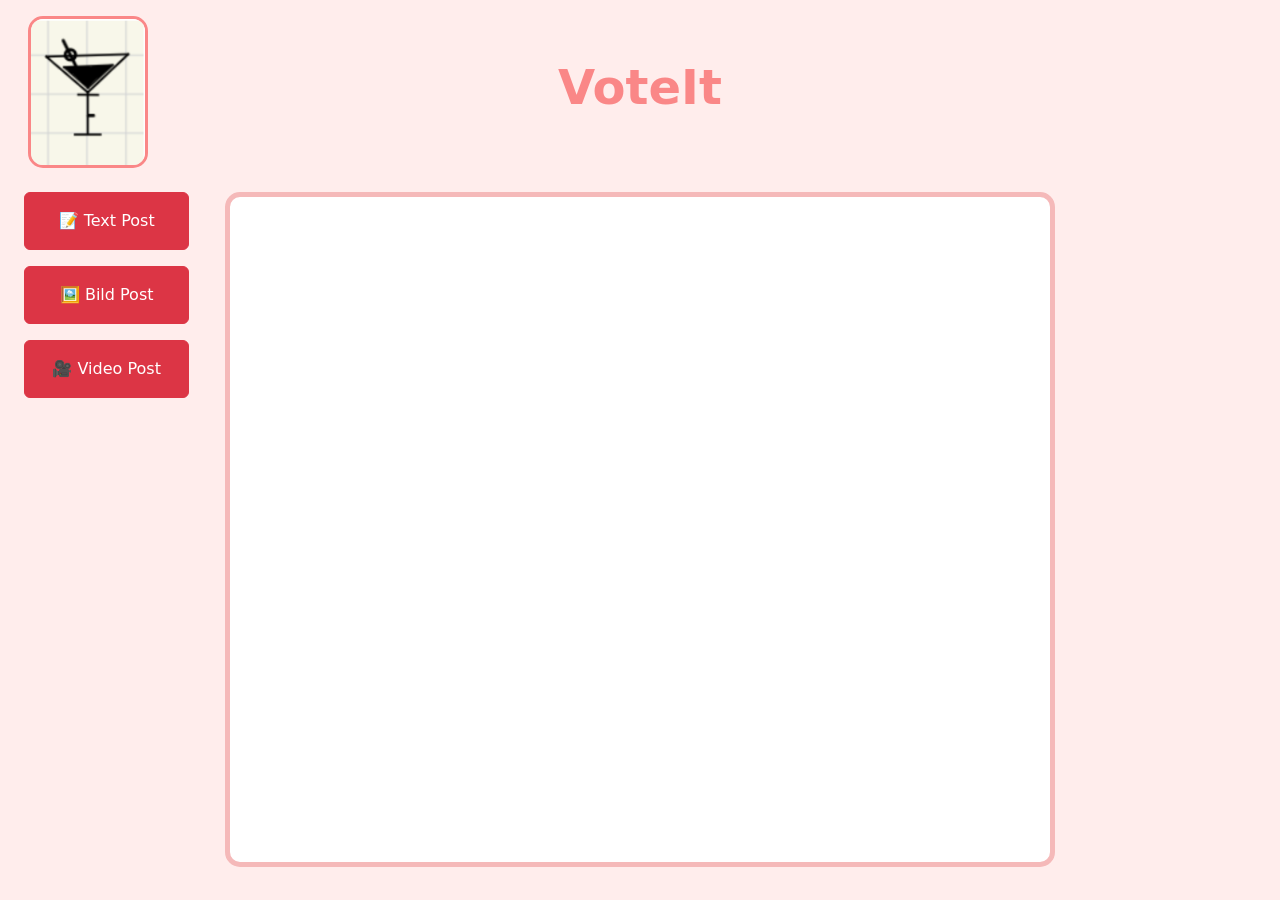
==== index.html @ df964443 "Initialer sauberer Stand" ====
<!DOCTYPE html>
<html>
<head>
    <meta charset="UTF-8">
    <link href="https://cdn.jsdelivr.net/npm/bootstrap@5.3.2/dist/css/bootstrap.min.css" rel="stylesheet">
    <style>
        .save{ background-color: rgb(250, 135, 135); cursor: pointer; border-radius: 15px; border: none; padding: 10px; color: white; font-weight: bold; }
        .modal { display: none; position: fixed; top: 0; left: 0; width: 100%; height: 100%; background-color: rgba(0,0,0,0.5); justify-content: center; align-items: center; z-index: 1000; }
        .modal-content { background: rgb(254, 220, 219); width: 500px; padding: 20px; border-radius: 20px; position: relative; }
        .close { position: absolute; top: 10px; right: 15px; cursor: pointer; font-size: 20px; }
        .dynamic-div { padding: 15px; margin: 10px 0; background-color: white; border: 5px solid rgb(245, 185, 185); border-radius: 15px; }
        .post-media { max-width: 100%; border-radius: 15px; display: block; margin: 10px 0; }
        #logo-container img { width: 120px; border-radius: 15px; border: 3px solid rgb(250, 135, 135); }
    </style>
</head>
<body style="background-color: rgb(255, 237, 236);">
    <div class="container-fluid">
        <div class="row p-3 align-items-center">
            <div class="col-2" id="logo-container"><img src="/logo.png" alt="Logo"></div>
            <div class="col-8 text-center"><h1 style="font-weight: bold; font-size: 300%; color: rgb(250, 135, 135);">VoteIt</h1></div>
        </div>
        <div class="row mt-2">
            <div class="col-2 d-flex flex-column gap-3 px-4">
                <button class="btn btn-danger py-3" onclick="openModal('TEXT')">📝 Text Post</button>
                <button class="btn btn-danger py-3" onclick="openModal('IMAGE')">🖼️ Bild Post</button>
                <button class="btn btn-danger py-3" onclick="openModal('VIDEO')">🎥 Video Post</button>
            </div>
            <div class="col-8">
                <div id="timeline-container" style="height: 75vh; overflow-y: auto; background: white; padding: 20px; border-radius: 15px; border: 5px solid rgb(245, 185, 185);">
                    <div id="timeline"></div>
                </div>
            </div>
        </div>
    </div>

    <div id="modal" class="modal">
        <div class="modal-content">
            <span class="close" onclick="closeModal()">&times;</span>
            <h2 id="modalTitle">Beitrag erstellen</h2>
            <input class="form-control mb-2" id="caption" placeholder="Deine Nachricht..." maxlength="50">
            <div id="fileArea" style="display:none;"><input type="file" id="mediaFile" class="form-control mb-2"></div>
            <button class="save w-100" onclick="upload()">Veröffentlichen</button>
        </div>
    </div>

    <script>
        let mode = 'TEXT';
        function openModal(m) {
            mode = m;
            document.getElementById("modal").style.display = "flex";
            document.getElementById("modalTitle").innerText = m === 'TEXT' ? "Text teilen" : (m === 'IMAGE' ? "Bild hochladen" : "Video teilen");
            document.getElementById("fileArea").style.display = m === 'TEXT' ? 'none' : 'block';
        }
        function closeModal() { document.getElementById("modal").style.display = "none"; }

        function loadTimeline() {
            fetch('/main').then(r => r.json()).then(data => {
                const tl = document.getElementById("timeline");
                tl.innerHTML = "";
                data.reverse().forEach(post => {
                    const div = document.createElement("div");
                    div.className = "dynamic-div";
                    
                    // Videologik-Check: Endet der Pfad auf .mp4?
                    let media = "";
                    if (post.BildPfad && post.BildPfad !== 'null') {
                        if (post.BildPfad.toLowerCase().endsWith(".mp4")) {
                            media = `<video class="post-media" src="${post.BildPfad}" controls muted autoplay loop></video>`;
                        } else {
                            media = `<img class="post-media" src="${post.BildPfad}">`;
                        }
                    }

                    div.innerHTML = `
                        <h4>${post.Beschreibung}</h4>
                        ${media}
                        <div class="mt-2">
                            <button class="btn btn-sm btn-outline-danger" onclick="doLike(${post.Bild_ID})">❤️ ${post.Likes || 0}</button>
                            <button class="btn btn-sm btn-outline-primary ms-2" onclick="doEdit(${post.Bild_ID})">✏️ Bearbeiten</button>
                            <button class="btn btn-sm btn-outline-secondary ms-2" onclick="doDelete(${post.Bild_ID})">🪣</button>
                            <small class="text-muted ms-3">${post.Erstelldatum}</small>
                        </div>
                    `;
                    tl.appendChild(div);
                });
            });
        }

        function upload() {
            const formData = new FormData();
            formData.append("caption", document.getElementById("caption").value);
            const file = document.getElementById("mediaFile").files[0];
            if (mode !== 'TEXT' && file) {
                formData.append("file", file);
            }
            fetch('/main', { method: 'POST', body: formData }).then(() => {
                closeModal();
                loadTimeline();
            });
        }

        function doEdit(id) {
            const newCap = prompt("Neue Beschreibung eingeben (max 50 Zeichen):");
            if (newCap) fetch(`/update?id=${id}`, { method: 'POST', body: newCap }).then(() => loadTimeline());
        }

        function doLike(id) { fetch(`/like?id=${id}`, { method: 'POST' }).then(() => loadTimeline()); }
        function doDelete(id) { if(confirm("Diesen Beitrag wirklich löschen?")) fetch(`/delete?id=${id}`, { method: 'POST' }).then(() => loadTimeline()); }

        window.onload = loadTimeline;
    </script>
</body>
</html>
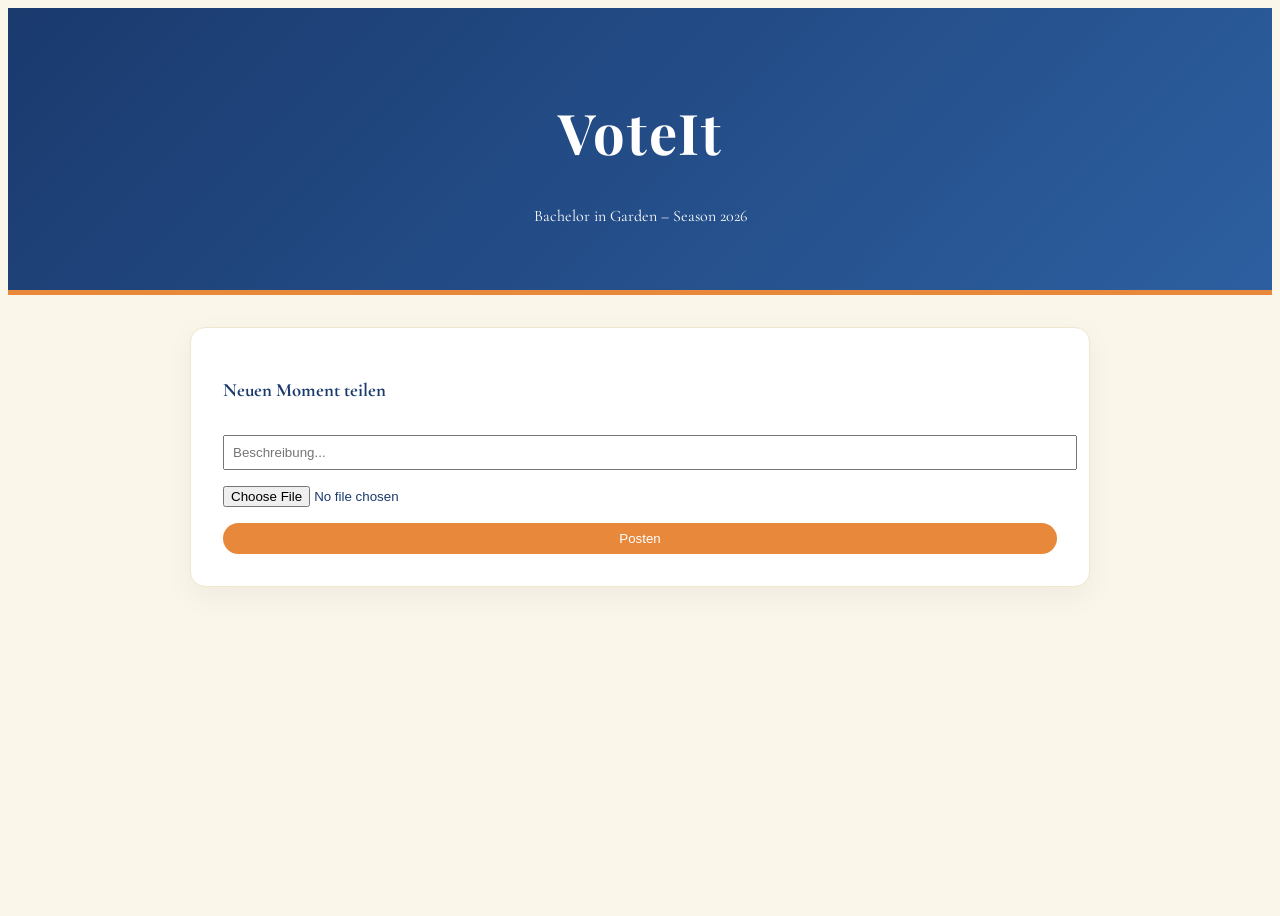
==== commit a9ad7835: "feat: neues Frontend Design und Docker-Fixes" ====
--- a/index.html
+++ b/index.html
@@ -1,84 +1,150 @@
 <!DOCTYPE html>
-<html>
+<html lang="de">
 <head>
     <meta charset="UTF-8">
-    <link href="https://cdn.jsdelivr.net/npm/bootstrap@5.3.2/dist/css/bootstrap.min.css" rel="stylesheet">
+    <meta name="viewport" content="width=device-width, initial-scale=1.0">
+    <title>VoteIt – Bachelor in Garden</title>
+    <link href="https://fonts.googleapis.com/css2?family=Playfair+Display:ital,wght@0,400;0,700;1,400;1,600&family=Cormorant+Garamond:ital,wght@0,300;0,400;0,600;1,400&display=swap" rel="stylesheet">
+    <link href="https://cdn.jsdelivr.net/npm/bootstrap-icons@1.11.3/font/bootstrap-icons.min.css" rel="stylesheet">
     <style>
-        .save{ background-color: rgb(250, 135, 135); cursor: pointer; border-radius: 15px; border: none; padding: 10px; color: white; font-weight: bold; }
-        .modal { display: none; position: fixed; top: 0; left: 0; width: 100%; height: 100%; background-color: rgba(0,0,0,0.5); justify-content: center; align-items: center; z-index: 1000; }
-        .modal-content { background: rgb(254, 220, 219); width: 500px; padding: 20px; border-radius: 20px; position: relative; }
-        .close { position: absolute; top: 10px; right: 15px; cursor: pointer; font-size: 20px; }
-        .dynamic-div { padding: 15px; margin: 10px 0; background-color: white; border: 5px solid rgb(245, 185, 185); border-radius: 15px; }
-        .post-media { max-width: 100%; border-radius: 15px; display: block; margin: 10px 0; }
-        #logo-container img { width: 120px; border-radius: 15px; border: 3px solid rgb(250, 135, 135); }
+        :root {
+            --cream: #faf6e9;
+            --cream-dark: #f0e8cc;
+            --blue: #1a3a6e;
+            --blue-mid: #2d5fa0;
+            --blue-light: #7a9fd4;
+            --blue-pale: #c8d8ee;
+            --accent-orange: #e8883a;
+            --accent-pink: #e0607a;
+            --accent-green: #4a7c59;
+        }
+
+        body {
+            background: var(--cream);
+            color: var(--blue);
+            font-family: 'Cormorant Garamond', serif;
+            min-height: 100vh;
+        }
+
+        header {
+            background: linear-gradient(135deg, var(--blue), var(--blue-mid));
+            color: white;
+            padding: 3rem 1rem;
+            text-align: center;
+            border-bottom: 5px solid var(--accent-orange);
+        }
+
+        h1 {
+            font-family: 'Playfair Display', serif;
+            font-size: 3.5rem;
+            letter-spacing: 2px;
+            font-weight: 700;
+        }
+
+        .container {
+            max-width: 900px;
+            margin: 2rem auto;
+            padding: 0 1rem;
+        }
+
+        .upload-section {
+            background: white;
+            padding: 2rem;
+            border-radius: 15px;
+            box-shadow: 0 10px 30px rgba(0,0,0,0.05);
+            margin-bottom: 3rem;
+            border: 1px solid var(--cream-dark);
+        }
+
+        .post-card {
+            background: white;
+            margin-bottom: 2rem;
+            border-radius: 4px;
+            box-shadow: 5px 5px 20px rgba(0,0,0,0.05);
+            padding: 1.5rem;
+            border-left: 8px solid var(--blue-light);
+            position: relative;
+        }
+
+        .post-card img, .post-card video {
+            width: 100%;
+            border-radius: 4px;
+            margin-bottom: 1rem;
+        }
+
+        .btn-vote {
+            background: var(--accent-orange);
+            color: white;
+            border: none;
+            padding: 0.5rem 1rem;
+            border-radius: 20px;
+            cursor: pointer;
+            transition: transform 0.2s;
+        }
+
+        .btn-vote:hover { transform: scale(1.05); }
+
+        .action-btn {
+            background: none;
+            border: 1px solid var(--blue-pale);
+            padding: 0.3rem 0.8rem;
+            border-radius: 4px;
+            font-size: 0.9rem;
+            margin-right: 0.5rem;
+            cursor: pointer;
+        }
+
+        .btn-delete { color: var(--accent-pink); border-color: var(--accent-pink); }
     </style>
 </head>
-<body style="background-color: rgb(255, 237, 236);">
-    <div class="container-fluid">
-        <div class="row p-3 align-items-center">
-            <div class="col-2" id="logo-container"><img src="/logo.png" alt="Logo"></div>
-            <div class="col-8 text-center"><h1 style="font-weight: bold; font-size: 300%; color: rgb(250, 135, 135);">VoteIt</h1></div>
+<body>
+
+    <header>
+        <h1>VoteIt</h1>
+        <p>Bachelor in Garden – Season 2026</p>
+    </header>
+
+    <div class="container">
+        <div class="upload-section">
+            <h3>Neuen Moment teilen</h3>
+            <input type="text" id="caption" placeholder="Beschreibung..." style="width: 100%; padding: 0.5rem; margin: 1rem 0;">
+            <input type="file" id="mediaFile" accept="image/*,video/*" style="margin-bottom: 1rem;">
+            <button onclick="upload()" class="btn-vote" style="width: 100%;">Posten</button>
         </div>
-        <div class="row mt-2">
-            <div class="col-2 d-flex flex-column gap-3 px-4">
-                <button class="btn btn-danger py-3" onclick="openModal('TEXT')">📝 Text Post</button>
-                <button class="btn btn-danger py-3" onclick="openModal('IMAGE')">🖼️ Bild Post</button>
-                <button class="btn btn-danger py-3" onclick="openModal('VIDEO')">🎥 Video Post</button>
-            </div>
-            <div class="col-8">
-                <div id="timeline-container" style="height: 75vh; overflow-y: auto; background: white; padding: 20px; border-radius: 15px; border: 5px solid rgb(245, 185, 185);">
-                    <div id="timeline"></div>
-                </div>
-            </div>
-        </div>
-    </div>
 
-    <div id="modal" class="modal">
-        <div class="modal-content">
-            <span class="close" onclick="closeModal()">&times;</span>
-            <h2 id="modalTitle">Beitrag erstellen</h2>
-            <input class="form-control mb-2" id="caption" placeholder="Deine Nachricht..." maxlength="50">
-            <div id="fileArea" style="display:none;"><input type="file" id="mediaFile" class="form-control mb-2"></div>
-            <button class="save w-100" onclick="upload()">Veröffentlichen</button>
-        </div>
+        <div id="timeline"></div>
     </div>
 
     <script>
-        let mode = 'TEXT';
-        function openModal(m) {
-            mode = m;
-            document.getElementById("modal").style.display = "flex";
-            document.getElementById("modalTitle").innerText = m === 'TEXT' ? "Text teilen" : (m === 'IMAGE' ? "Bild hochladen" : "Video teilen");
-            document.getElementById("fileArea").style.display = m === 'TEXT' ? 'none' : 'block';
-        }
-        function closeModal() { document.getElementById("modal").style.display = "none"; }
-
         function loadTimeline() {
-            fetch('/main').then(r => r.json()).then(data => {
-                const tl = document.getElementById("timeline");
-                tl.innerHTML = "";
-                data.reverse().forEach(post => {
-                    const div = document.createElement("div");
-                    div.className = "dynamic-div";
+            fetch('/main').then(res => res.json()).then(posts => {
+                const tl = document.getElementById('timeline');
+                tl.innerHTML = '';
+                posts.forEach(post => {
+                    const div = document.createElement('div');
+                    div.className = 'post-card';
                     
-                    // Videologik-Check: Endet der Pfad auf .mp4?
-                    let media = "";
-                    if (post.BildPfad && post.BildPfad !== 'null') {
-                        if (post.BildPfad.toLowerCase().endsWith(".mp4")) {
-                            media = `<video class="post-media" src="${post.BildPfad}" controls muted autoplay loop></video>`;
+                    let mediaHtml = '';
+                    if (post.imagePath) {
+                        if (post.imagePath.endsWith('.mp4')) {
+                            mediaHtml = `<video controls src="${post.imagePath}"></video>`;
                         } else {
-                            media = `<img class="post-media" src="${post.BildPfad}">`;
+                            mediaHtml = `<img src="${post.imagePath}" alt="Post Image">`;
                         }
                     }
 
                     div.innerHTML = `
-                        <h4>${post.Beschreibung}</h4>
-                        ${media}
-                        <div class="mt-2">
-                            <button class="btn btn-sm btn-outline-danger" onclick="doLike(${post.Bild_ID})">❤️ ${post.Likes || 0}</button>
-                            <button class="btn btn-sm btn-outline-primary ms-2" onclick="doEdit(${post.Bild_ID})">✏️ Bearbeiten</button>
-                            <button class="btn btn-sm btn-outline-secondary ms-2" onclick="doDelete(${post.Bild_ID})">🪣</button>
-                            <small class="text-muted ms-3">${post.Erstelldatum}</small>
+                        ${mediaHtml}
+                        <h2 style="font-family: 'Playfair Display'">${post.caption}</h2>
+                        <div style="margin-top: 1rem; display: flex; align-items: center; justify-content: space-between;">
+                            <div>
+                                <button class="btn-vote" onclick="doLike(${post.id})">
+                                    <i class="bi bi-heart-fill"></i> ${post.likes}
+                                </button>
+                                <button class="action-btn" onclick="doEdit(${post.id})">Bearbeiten</button>
+                                <button class="action-btn btn-delete" onclick="doDelete(${post.id})">Löschen</button>
+                            </div>
+                            <small class="post-date" style="color: #999;">${post.date}</small>
                         </div>
                     `;
                     tl.appendChild(div);
@@ -90,22 +156,22 @@
             const formData = new FormData();
             formData.append("caption", document.getElementById("caption").value);
             const file = document.getElementById("mediaFile").files[0];
-            if (mode !== 'TEXT' && file) {
-                formData.append("file", file);
-            }
+            if (file) formData.append("file", file);
+            
             fetch('/main', { method: 'POST', body: formData }).then(() => {
-                closeModal();
+                document.getElementById("caption").value = '';
+                document.getElementById("mediaFile").value = '';
                 loadTimeline();
             });
         }
 
         function doEdit(id) {
-            const newCap = prompt("Neue Beschreibung eingeben (max 50 Zeichen):");
+            const newCap = prompt("Neue Beschreibung eingeben:");
             if (newCap) fetch(`/update?id=${id}`, { method: 'POST', body: newCap }).then(() => loadTimeline());
         }
 
         function doLike(id) { fetch(`/like?id=${id}`, { method: 'POST' }).then(() => loadTimeline()); }
-        function doDelete(id) { if(confirm("Diesen Beitrag wirklich löschen?")) fetch(`/delete?id=${id}`, { method: 'POST' }).then(() => loadTimeline()); }
+        function doDelete(id) { if (confirm("Löschen?")) fetch(`/delete?id=${id}`, { method: 'POST' }).then(() => loadTimeline()); }
 
         window.onload = loadTimeline;
     </script>
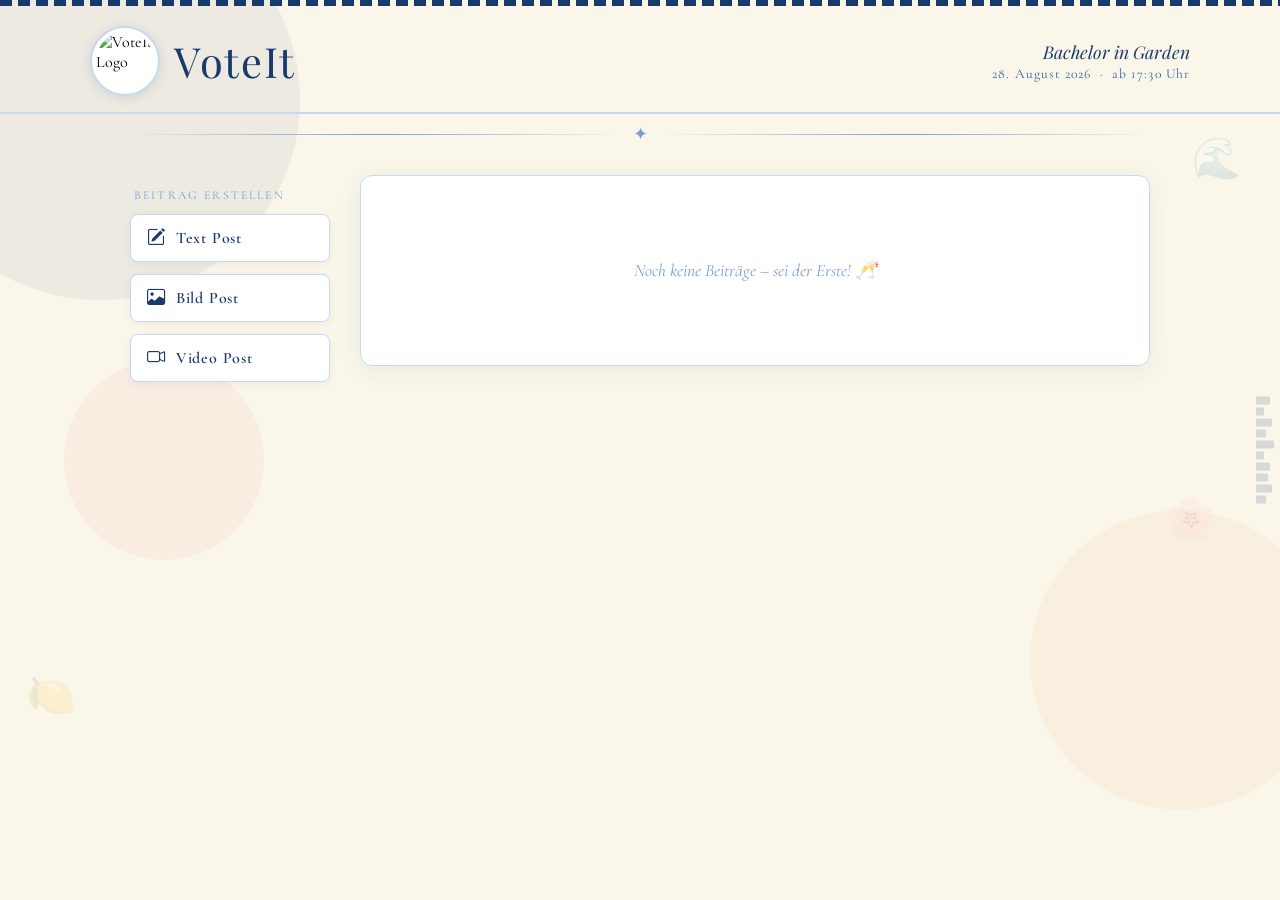
==== commit b8d4f44f: "style: Aktualisierte Version des Bachelor in Garden Frontends integriert" ====
--- a/index.html
+++ b/index.html
@@ -19,136 +19,539 @@
             --accent-green: #4a7c59;
         }
 
+        * { margin: 0; padding: 0; box-sizing: border-box; }
+
         body {
+            background-color: var(--cream);
+            font-family: 'Cormorant Garamond', serif;
+            min-height: 100vh;
+            position: relative;
+            overflow-x: hidden;
+        }
+
+        /* Decorative border top */
+        body::before {
+            content: '';
+            display: block;
+            height: 6px;
+            background: repeating-linear-gradient(90deg, var(--blue) 0px, var(--blue) 12px, var(--cream) 12px, var(--cream) 18px);
+        }
+
+        /* Watercolor background blobs */
+        .bg-blob {
+            position: fixed;
+            border-radius: 50%;
+            opacity: 0.06;
+            pointer-events: none;
+            z-index: 0;
+        }
+        .bg-blob-1 { width: 400px; height: 400px; background: var(--blue); top: -100px; left: -100px; }
+        .bg-blob-2 { width: 300px; height: 300px; background: var(--accent-orange); bottom: 10%; right: -50px; }
+        .bg-blob-3 { width: 200px; height: 200px; background: var(--accent-pink); top: 40%; left: 5%; }
+
+        /* Header */
+        header {
+            position: relative;
+            z-index: 10;
+            padding: 20px 40px 0;
+            border-bottom: 2px solid var(--blue-pale);
+        }
+
+        .header-inner {
+            display: flex;
+            align-items: center;
+            justify-content: space-between;
+            max-width: 1100px;
+            margin: 0 auto;
+            padding-bottom: 16px;
+        }
+
+        .logo-wrap {
+            display: flex;
+            align-items: center;
+            gap: 14px;
+        }
+
+        .logo-wrap img {
+            width: 70px;
+            height: 70px;
+            object-fit: contain;
+            border-radius: 50%;
+            border: 2px solid var(--blue-pale);
+            background: white;
+            padding: 4px;
+            box-shadow: 0 2px 12px rgba(26,58,110,0.12);
+        }
+
+        .brand-name {
+            font-family: 'Playfair Display', serif;
+            font-size: 2.6rem;
+            color: var(--blue);
+            letter-spacing: 0.04em;
+            line-height: 1;
+        }
+
+        .brand-sub {
+            font-family: 'Cormorant Garamond', serif;
+            font-style: italic;
+            font-size: 1rem;
+            color: var(--blue-mid);
+            letter-spacing: 0.1em;
+            margin-top: 2px;
+        }
+
+        /* Event badge */
+        .event-badge {
+            text-align: right;
+            font-family: 'Cormorant Garamond', serif;
+        }
+        .event-badge .event-title {
+            font-family: 'Playfair Display', serif;
+            font-size: 1.1rem;
+            font-style: italic;
+            color: var(--blue);
+        }
+        .event-badge .event-details {
+            font-size: 0.85rem;
+            color: var(--blue-mid);
+            letter-spacing: 0.08em;
+            margin-top: 2px;
+        }
+
+        /* Decorative divider */
+        .divider {
+            display: flex;
+            align-items: center;
+            gap: 12px;
+            padding: 10px 40px;
+            max-width: 1100px;
+            margin: 0 auto;
+        }
+        .divider::before, .divider::after {
+            content: '';
+            flex: 1;
+            height: 1px;
+            background: linear-gradient(90deg, transparent, var(--blue-light), transparent);
+        }
+        .divider-icon { color: var(--blue-light); font-size: 1.1rem; }
+
+        /* Main layout */
+        .main-container {
+            max-width: 1100px;
+            margin: 0 auto;
+            padding: 20px 40px 40px;
+            display: grid;
+            grid-template-columns: 200px 1fr;
+            gap: 30px;
+            position: relative;
+            z-index: 1;
+        }
+
+        /* Sidebar */
+        .sidebar {
+            display: flex;
+            flex-direction: column;
+            gap: 12px;
+            padding-top: 5px;
+        }
+
+        .post-btn {
+            background: white;
+            border: 1.5px solid var(--blue-pale);
+            color: var(--blue);
+            font-family: 'Cormorant Garamond', serif;
+            font-size: 1rem;
+            font-weight: 600;
+            letter-spacing: 0.05em;
+            padding: 12px 16px;
+            border-radius: 8px;
+            cursor: pointer;
+            text-align: left;
+            transition: all 0.25s ease;
+            box-shadow: 0 2px 8px rgba(26,58,110,0.06);
+            display: flex;
+            align-items: center;
+            gap: 10px;
+        }
+
+        .post-btn:hover {
+            background: var(--blue);
+            color: white;
+            border-color: var(--blue);
+            transform: translateY(-1px);
+            box-shadow: 0 4px 16px rgba(26,58,110,0.18);
+        }
+
+        .post-btn .btn-icon {
+            font-size: 1.15rem;
+            color: var(--blue);
+            transition: color 0.25s;
+        }
+        .post-btn:hover .btn-icon { color: white; }
+
+        .sidebar-label {
+            font-family: 'Cormorant Garamond', serif;
+            font-size: 0.75rem;
+            letter-spacing: 0.18em;
+            text-transform: uppercase;
+            color: var(--blue-light);
+            padding: 0 4px;
+            margin-top: 8px;
+        }
+
+        /* Timeline */
+        .timeline-wrap {
+            background: white;
+            border-radius: 12px;
+            border: 1.5px solid var(--blue-pale);
+            padding: 24px;
+            max-height: 78vh;
+            overflow-y: auto;
+            box-shadow: 0 4px 24px rgba(26,58,110,0.07);
+        }
+
+        .timeline-wrap::-webkit-scrollbar { width: 5px; }
+        .timeline-wrap::-webkit-scrollbar-track { background: var(--cream); }
+        .timeline-wrap::-webkit-scrollbar-thumb { background: var(--blue-pale); border-radius: 3px; }
+
+        .timeline-empty {
+            text-align: center;
+            padding: 60px 20px;
+            color: var(--blue-light);
+            font-style: italic;
+            font-size: 1.1rem;
+        }
+
+        /* Post cards */
+        .post-card {
+            border: 1.5px solid var(--blue-pale);
+            border-radius: 10px;
+            padding: 18px 20px;
+            margin-bottom: 16px;
             background: var(--cream);
-            color: var(--blue);
-            font-family: 'Cormorant Garamond', serif;
-            min-height: 100vh;
-        }
-
-        header {
-            background: linear-gradient(135deg, var(--blue), var(--blue-mid));
-            color: white;
-            padding: 3rem 1rem;
-            text-align: center;
-            border-bottom: 5px solid var(--accent-orange);
-        }
-
-        h1 {
+            position: relative;
+            transition: box-shadow 0.2s;
+            animation: fadeSlideIn 0.4s ease forwards;
+        }
+
+        @keyframes fadeSlideIn {
+            from { opacity: 0; transform: translateY(12px); }
+            to { opacity: 1; transform: translateY(0); }
+        }
+
+        .post-card:hover { box-shadow: 0 4px 18px rgba(26,58,110,0.1); }
+
+        .post-card h4 {
             font-family: 'Playfair Display', serif;
-            font-size: 3.5rem;
-            letter-spacing: 2px;
-            font-weight: 700;
-        }
-
-        .container {
-            max-width: 900px;
-            margin: 2rem auto;
-            padding: 0 1rem;
-        }
-
-        .upload-section {
+            font-size: 1.1rem;
+            color: var(--blue);
+            margin-bottom: 10px;
+            line-height: 1.4;
+        }
+
+        .post-media {
+            max-width: 100%;
+            border-radius: 8px;
+            display: block;
+            margin: 10px 0;
+            border: 1px solid var(--blue-pale);
+        }
+
+        .post-actions {
+            display: flex;
+            align-items: center;
+            gap: 8px;
+            margin-top: 12px;
+            flex-wrap: wrap;
+        }
+
+        .action-btn {
+            font-family: 'Cormorant Garamond', serif;
+            font-size: 0.88rem;
+            font-weight: 600;
+            letter-spacing: 0.04em;
+            padding: 5px 14px;
+            border-radius: 20px;
+            cursor: pointer;
+            border: 1.5px solid;
+            background: transparent;
+            transition: all 0.2s;
+        }
+
+        .btn-like {
+            color: var(--accent-pink);
+            border-color: var(--accent-pink);
+        }
+        .btn-like:hover { background: var(--accent-pink); color: white; }
+
+        .btn-edit {
+            color: var(--blue-mid);
+            border-color: var(--blue-pale);
+        }
+        .btn-edit:hover { background: var(--blue-mid); color: white; border-color: var(--blue-mid); }
+
+        .btn-delete {
+            color: var(--blue-light);
+            border-color: var(--blue-pale);
+        }
+        .btn-delete:hover { background: #e57373; color: white; border-color: #e57373; }
+
+        .post-date {
+            font-size: 0.78rem;
+            color: var(--blue-light);
+            letter-spacing: 0.06em;
+            margin-left: auto;
+            font-style: italic;
+        }
+
+        /* Modal overlay */
+        .modal {
+            display: none;
+            position: fixed;
+            inset: 0;
+            background: rgba(26, 58, 110, 0.35);
+            backdrop-filter: blur(4px);
+            justify-content: center;
+            align-items: center;
+            z-index: 1000;
+        }
+
+        .modal.open { display: flex; }
+
+        .modal-box {
+            background: var(--cream);
+            width: 480px;
+            padding: 36px 32px 28px;
+            border-radius: 16px;
+            border: 1.5px solid var(--blue-pale);
+            position: relative;
+            box-shadow: 0 16px 60px rgba(26,58,110,0.2);
+            animation: modalIn 0.3s cubic-bezier(0.34,1.56,0.64,1);
+        }
+
+        @keyframes modalIn {
+            from { opacity: 0; transform: scale(0.9) translateY(20px); }
+            to { opacity: 1; transform: scale(1) translateY(0); }
+        }
+
+        .modal-close {
+            position: absolute;
+            top: 14px; right: 18px;
+            background: none; border: none;
+            font-size: 1.3rem;
+            color: var(--blue-light);
+            cursor: pointer;
+            line-height: 1;
+            transition: color 0.2s;
+        }
+        .modal-close:hover { color: var(--blue); }
+
+        .modal-title {
+            font-family: 'Playfair Display', serif;
+            font-size: 1.5rem;
+            color: var(--blue);
+            margin-bottom: 20px;
+            font-style: italic;
+        }
+
+        .modal-input {
+            width: 100%;
+            border: 1.5px solid var(--blue-pale);
+            border-radius: 8px;
+            padding: 10px 14px;
+            font-family: 'Cormorant Garamond', serif;
+            font-size: 1rem;
+            color: var(--blue);
             background: white;
-            padding: 2rem;
-            border-radius: 15px;
-            box-shadow: 0 10px 30px rgba(0,0,0,0.05);
-            margin-bottom: 3rem;
-            border: 1px solid var(--cream-dark);
-        }
-
-        .post-card {
-            background: white;
-            margin-bottom: 2rem;
-            border-radius: 4px;
-            box-shadow: 5px 5px 20px rgba(0,0,0,0.05);
-            padding: 1.5rem;
-            border-left: 8px solid var(--blue-light);
-            position: relative;
-        }
-
-        .post-card img, .post-card video {
+            margin-bottom: 12px;
+            outline: none;
+            transition: border-color 0.2s;
+        }
+        .modal-input:focus { border-color: var(--blue-mid); }
+        .modal-input::placeholder { color: var(--blue-light); font-style: italic; }
+
+        .modal-submit {
             width: 100%;
-            border-radius: 4px;
-            margin-bottom: 1rem;
-        }
-
-        .btn-vote {
-            background: var(--accent-orange);
+            background: var(--blue);
             color: white;
             border: none;
-            padding: 0.5rem 1rem;
-            border-radius: 20px;
+            padding: 13px;
+            border-radius: 8px;
+            font-family: 'Playfair Display', serif;
+            font-size: 1rem;
+            letter-spacing: 0.08em;
             cursor: pointer;
-            transition: transform 0.2s;
-        }
-
-        .btn-vote:hover { transform: scale(1.05); }
-
-        .action-btn {
-            background: none;
-            border: 1px solid var(--blue-pale);
-            padding: 0.3rem 0.8rem;
-            border-radius: 4px;
-            font-size: 0.9rem;
-            margin-right: 0.5rem;
-            cursor: pointer;
-        }
-
-        .btn-delete { color: var(--accent-pink); border-color: var(--accent-pink); }
+            margin-top: 8px;
+            transition: background 0.2s, transform 0.15s;
+        }
+        .modal-submit:hover { background: var(--blue-mid); transform: translateY(-1px); }
+
+        /* Decorative floating elements */
+        .deco {
+            position: fixed;
+            pointer-events: none;
+            z-index: 0;
+            opacity: 0.12;
+            font-size: 2.5rem;
+        }
+        .deco-1 { top: 15%; right: 3%; }
+        .deco-2 { bottom: 20%; left: 2%; }
+        .deco-3 { top: 55%; right: 5%; }
+
+        /* Stripe barcode decoration (from the ticket) */
+        .barcode-deco {
+            position: fixed;
+            right: 0;
+            top: 50%;
+            transform: translateY(-50%);
+            display: flex;
+            flex-direction: column;
+            gap: 3px;
+            padding: 10px 6px;
+            opacity: 0.15;
+            z-index: 0;
+        }
+        .barcode-deco span {
+            display: block;
+            height: 8px;
+            background: var(--blue);
+            border-radius: 1px;
+        }
     </style>
 </head>
 <body>
 
+    <!-- Background decorations -->
+    <div class="bg-blob bg-blob-1"></div>
+    <div class="bg-blob bg-blob-2"></div>
+    <div class="bg-blob bg-blob-3"></div>
+    <div class="deco deco-1">🌊</div>
+    <div class="deco deco-2">🍋</div>
+    <div class="deco deco-3">🌸</div>
+
+    <!-- Barcode stripes (from ticket aesthetic) -->
+    <div class="barcode-deco">
+        <span style="width:14px"></span>
+        <span style="width:8px"></span>
+        <span style="width:16px"></span>
+        <span style="width:10px"></span>
+        <span style="width:18px"></span>
+        <span style="width:8px"></span>
+        <span style="width:14px"></span>
+        <span style="width:12px"></span>
+        <span style="width:16px"></span>
+        <span style="width:10px"></span>
+    </div>
+
+    <!-- Header -->
     <header>
-        <h1>VoteIt</h1>
-        <p>Bachelor in Garden – Season 2026</p>
+        <div class="header-inner">
+            <div class="logo-wrap">
+                <img src="ICON.png" alt="VoteIt Logo">
+                <div>
+                    <div class="brand-name">VoteIt</div>
+                </div>
+            </div>
+            <div class="event-badge">
+                <div class="event-title">Bachelor in Garden</div>
+                <div class="event-details">28. August 2026 &nbsp;·&nbsp; ab 17:30 Uhr </div>
+            </div>
+        </div>
     </header>
 
-    <div class="container">
-        <div class="upload-section">
-            <h3>Neuen Moment teilen</h3>
-            <input type="text" id="caption" placeholder="Beschreibung..." style="width: 100%; padding: 0.5rem; margin: 1rem 0;">
-            <input type="file" id="mediaFile" accept="image/*,video/*" style="margin-bottom: 1rem;">
-            <button onclick="upload()" class="btn-vote" style="width: 100%;">Posten</button>
+    <div class="divider"><span class="divider-icon">✦</span></div>
+
+    <!-- Main -->
+    <div class="main-container">
+        <aside class="sidebar">
+            <div class="sidebar-label">Beitrag erstellen</div>
+            <button class="post-btn" onclick="openModal('TEXT')">
+                <i class="bi bi-pencil-square btn-icon"></i> Text Post
+            </button>
+            <button class="post-btn" onclick="openModal('IMAGE')">
+                <i class="bi bi-image btn-icon"></i> Bild Post
+            </button>
+            <button class="post-btn" onclick="openModal('VIDEO')">
+                <i class="bi bi-camera-video btn-icon"></i> Video Post
+            </button>
+        </aside>
+
+        <main>
+            <div class="timeline-wrap">
+                <div id="timeline">
+                    <div class="timeline-empty">Noch keine Beiträge – sei der Erste! 🥂</div>
+                </div>
+            </div>
+        </main>
+    </div>
+
+    <!-- Modal -->
+    <div id="modal" class="modal">
+        <div class="modal-box">
+            <button class="modal-close" onclick="closeModal()">✕</button>
+            <div class="modal-title" id="modalTitle">Beitrag erstellen</div>
+            <input class="modal-input" id="caption" placeholder="Deine Nachricht …" maxlength="50">
+            <div id="fileArea" style="display:none;">
+                <input type="file" id="mediaFile" class="modal-input">
+            </div>
+            <button class="modal-submit" onclick="upload()">Veröffentlichen</button>
         </div>
-
-        <div id="timeline"></div>
     </div>
 
     <script>
+        let mode = 'TEXT';
+
+        function openModal(m) {
+            mode = m;
+            document.getElementById("modal").classList.add("open");
+            const titles = { TEXT: "Text teilen", IMAGE: "Bild hochladen", VIDEO: "Video teilen" };
+            document.getElementById("modalTitle").innerText = titles[m];
+            document.getElementById("fileArea").style.display = m === 'TEXT' ? 'none' : 'block';
+        }
+
+        function closeModal() {
+            document.getElementById("modal").classList.remove("open");
+        }
+
+        document.getElementById("modal").addEventListener("click", function(e) {
+            if (e.target === this) closeModal();
+        });
+
         function loadTimeline() {
-            fetch('/main').then(res => res.json()).then(posts => {
-                const tl = document.getElementById('timeline');
-                tl.innerHTML = '';
-                posts.forEach(post => {
-                    const div = document.createElement('div');
-                    div.className = 'post-card';
-                    
-                    let mediaHtml = '';
-                    if (post.imagePath) {
-                        if (post.imagePath.endsWith('.mp4')) {
-                            mediaHtml = `<video controls src="${post.imagePath}"></video>`;
+            fetch('/main').then(r => r.json()).then(data => {
+                const tl = document.getElementById("timeline");
+                tl.innerHTML = "";
+                if (!data.length) {
+                    tl.innerHTML = '<div class="timeline-empty">Noch keine Beiträge – sei der Erste! 🥂</div>';
+                    return;
+                }
+                data.reverse().forEach(post => {
+                    const div = document.createElement("div");
+                    div.className = "post-card";
+
+                    let media = "";
+                    if (post.BildPfad && post.BildPfad !== 'null') {
+                        if (post.BildPfad.toLowerCase().endsWith(".mp4")) {
+                            media = `<video class="post-media" src="${post.BildPfad}" controls muted autoplay loop></video>`;
                         } else {
-                            mediaHtml = `<img src="${post.imagePath}" alt="Post Image">`;
+                            media = `<img class="post-media" src="${post.BildPfad}">`;
                         }
                     }
 
                     div.innerHTML = `
-                        ${mediaHtml}
-                        <h2 style="font-family: 'Playfair Display'">${post.caption}</h2>
-                        <div style="margin-top: 1rem; display: flex; align-items: center; justify-content: space-between;">
-                            <div>
-                                <button class="btn-vote" onclick="doLike(${post.id})">
-                                    <i class="bi bi-heart-fill"></i> ${post.likes}
-                                </button>
-                                <button class="action-btn" onclick="doEdit(${post.id})">Bearbeiten</button>
-                                <button class="action-btn btn-delete" onclick="doDelete(${post.id})">Löschen</button>
-                            </div>
-                            <small class="post-date" style="color: #999;">${post.date}</small>
+                        <h4>${post.Beschreibung}</h4>
+                        ${media}
+                        <div class="post-actions">
+                            <button class="action-btn btn-like" onclick="doLike(${post.Bild_ID})">♡ ${post.Likes || 0}</button>
+                            <button class="action-btn btn-edit" onclick="doEdit(${post.Bild_ID})">Bearbeiten</button>
+                            <button class="action-btn btn-delete" onclick="doDelete(${post.Bild_ID})">Löschen</button>
+                            <span class="post-date">${post.Erstelldatum}</span>
                         </div>
                     `;
                     tl.appendChild(div);
                 });
+            }).catch(() => {
+                // No backend in preview — show demo posts
             });
         }
 
@@ -156,22 +559,20 @@
             const formData = new FormData();
             formData.append("caption", document.getElementById("caption").value);
             const file = document.getElementById("mediaFile").files[0];
-            if (file) formData.append("file", file);
-            
+            if (mode !== 'TEXT' && file) formData.append("file", file);
             fetch('/main', { method: 'POST', body: formData }).then(() => {
-                document.getElementById("caption").value = '';
-                document.getElementById("mediaFile").value = '';
+                closeModal();
                 loadTimeline();
             });
         }
 
         function doEdit(id) {
-            const newCap = prompt("Neue Beschreibung eingeben:");
+            const newCap = prompt("Neue Beschreibung eingeben (max 50 Zeichen):");
             if (newCap) fetch(`/update?id=${id}`, { method: 'POST', body: newCap }).then(() => loadTimeline());
         }
 
         function doLike(id) { fetch(`/like?id=${id}`, { method: 'POST' }).then(() => loadTimeline()); }
-        function doDelete(id) { if (confirm("Löschen?")) fetch(`/delete?id=${id}`, { method: 'POST' }).then(() => loadTimeline()); }
+        function doDelete(id) { if (confirm("Diesen Beitrag wirklich löschen?")) fetch(`/delete?id=${id}`, { method: 'POST' }).then(() => loadTimeline()); }
 
         window.onload = loadTimeline;
     </script>
